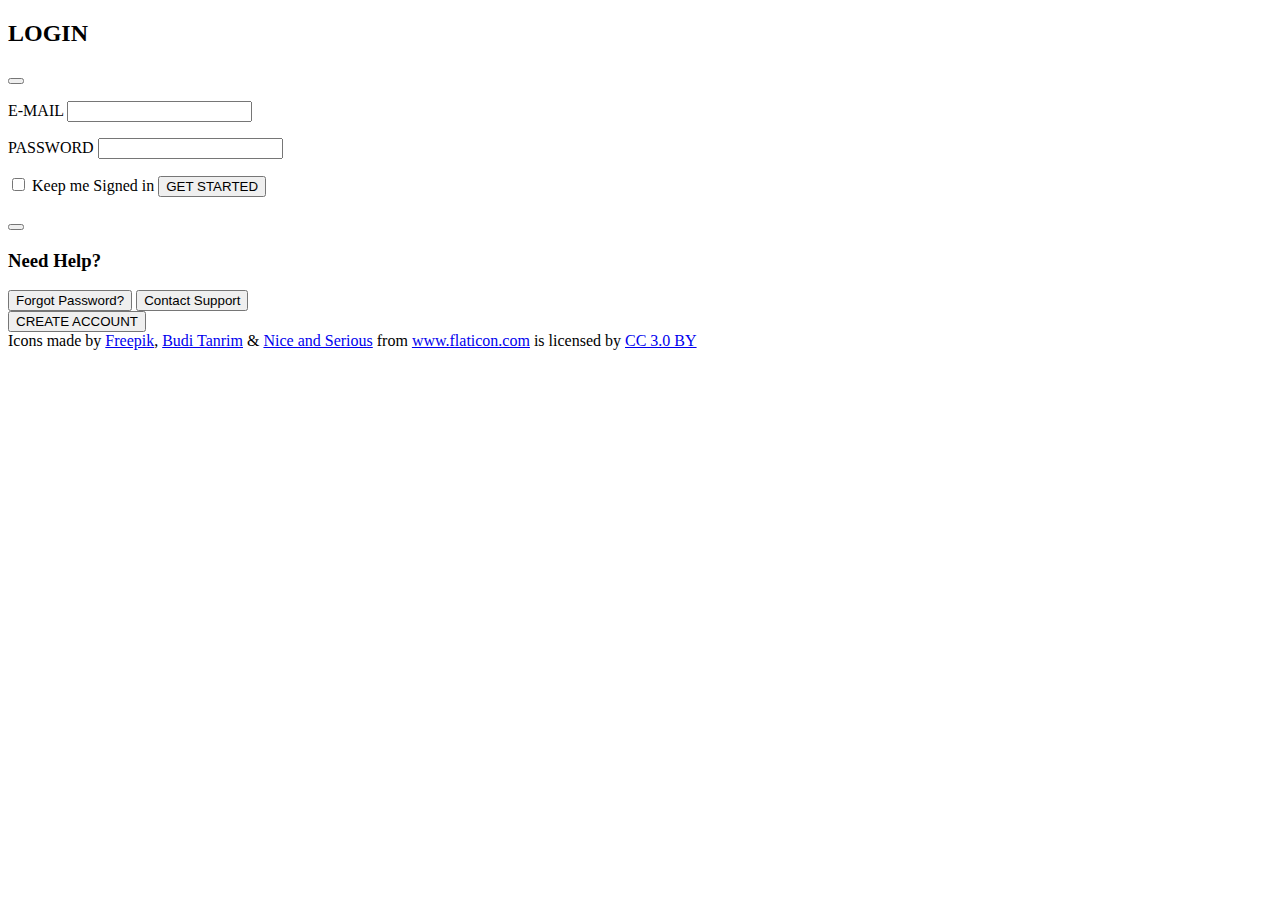
==== projetofinal/Index.html @ 153e7468 "commit inicial" ====
<!DOCTYPE html>
<html>
<head>
	<meta charset="utf-8">
	<meta name="viewport" content="width=device-width, initial-scale=1">
	<title></title>
	<link rel="stylesheet" type="text/css" href="C:\Users\CRC\Documents\thallysonCurso\projetofinal\teste.css">		
</head>
<body>
<script src="C:\Users\CRC\Documents\thallysonCurso\projetofinal\testeJS.js"></script>

<div class='box'>
  <div class='box-form'>
    <div class='box-login-tab'></div>
    <div class='box-login-title'>
      <div class='i i-login'></div><h2>LOGIN</h2>
    </div>
    <div class='box-login'>
      <div class='fieldset-body' id='login_form'>
        <button onclick="openLoginInfo();" class='b b-form i i-more' title='Mais Informações'></button>
        	<p class='field'>
          <label for='user'>E-MAIL</label>
          <input type='text' id='user' name='user' title='Username' />
          <span id='valida' class='i i-warning'></span>
        </p>
      	  <p class='field'>
          <label for='pass'>PASSWORD</label>
          <input type='password' id='pass' name='pass' title='Password' />
          <span id='valida' class='i i-close'></span>
        </p>

          <label class='checkbox'>
            <input type='checkbox' value='TRUE' title='Keep me Signed in' /> Keep me Signed in
          </label>

        	<input type='submit' id='do_login' value='GET STARTED' title='Get Started' />
      </div>
    </div>
  </div>
  <div class='box-info'>
	   <p><button onclick="closeLoginInfo();" class='b b-info i i-left' title='Back to Sign In'></button><h3>Need Help?</h3>
    </p>
		 <div class='line-wh'></div>
    <button onclick="" class='b-support' title='Forgot Password?'> Forgot Password?</button>
    <button onclick="" class='b-support' title='Contact Support'> Contact Support</button>
    					<div class='line-wh'></div>
    <button onclick="" class='b-cta' title='Sign up now!'> CREATE ACCOUNT</button>
  				</div>
</div>


 <div class='icon-credits'>Icons made by <a href="http://www.freepik.com" title="Freepik">Freepik</a>, <a href="http://www.flaticon.com/authors/budi-tanrim" title="Budi Tanrim">Budi Tanrim</a> & <a href="http://www.flaticon.com/authors/nice-and-serious" title="Nice and Serious">Nice and Serious</a> from <a href="http://www.flaticon.com" title="Flaticon">www.flaticon.com</a> is licensed by <a href="http://creativecommons.org/licenses/by/3.0/" title="Creative Commons BY 3.0" target="_blank">CC 3.0 BY</a></div>

</body>

</html>
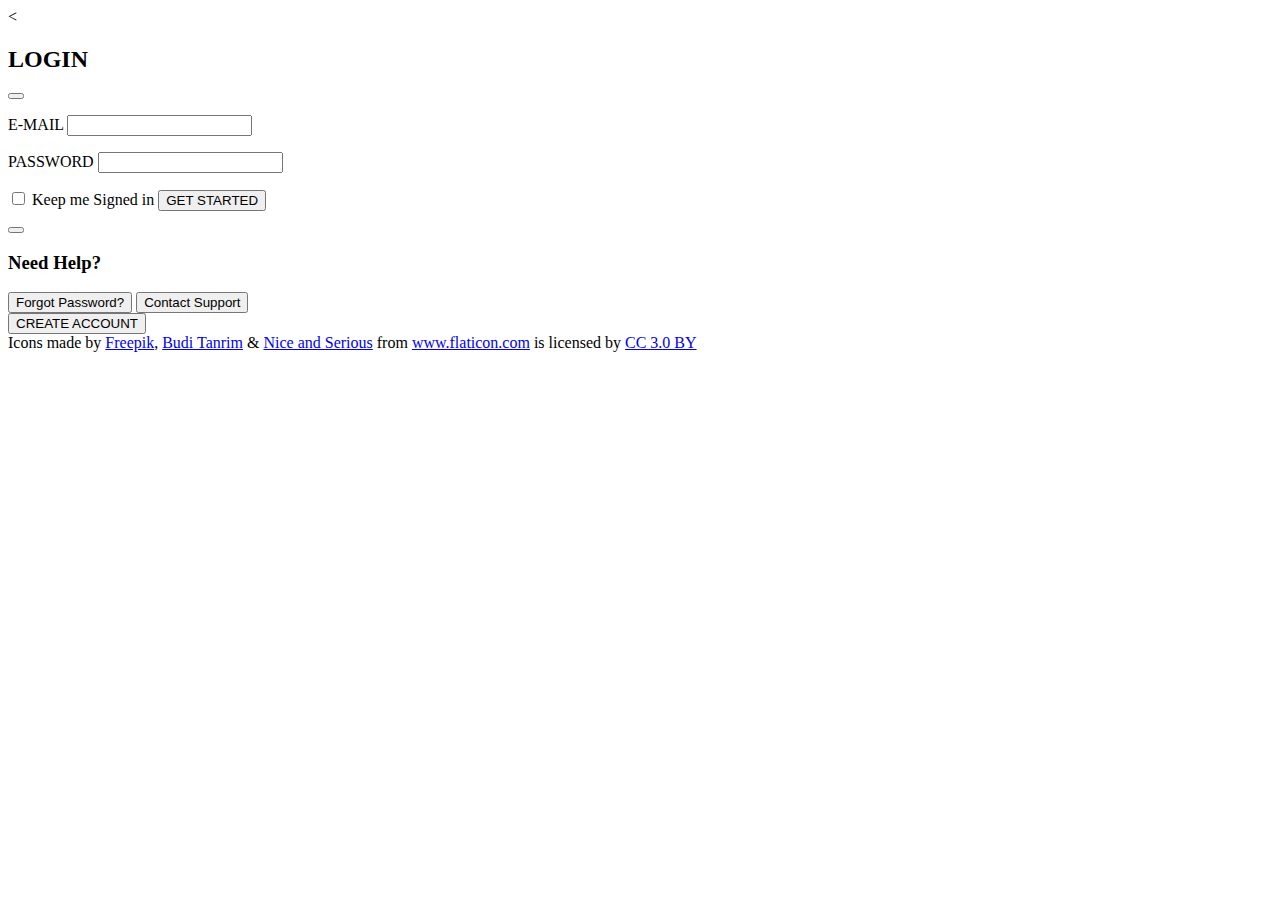
==== commit 3e817c25: "Update and rename historicoDeCompra.html to Index.html" ====
--- a/projetofinal/Index.html
+++ b/projetofinal/Index.html
@@ -1,6 +1,5 @@
 
-
-<!DOCTYPE html>
+<<!DOCTYPE html>
 <html>
 <head>
 	<meta charset="utf-8">
@@ -55,4 +54,4 @@
 
 </body>
 
-</html>+</html>
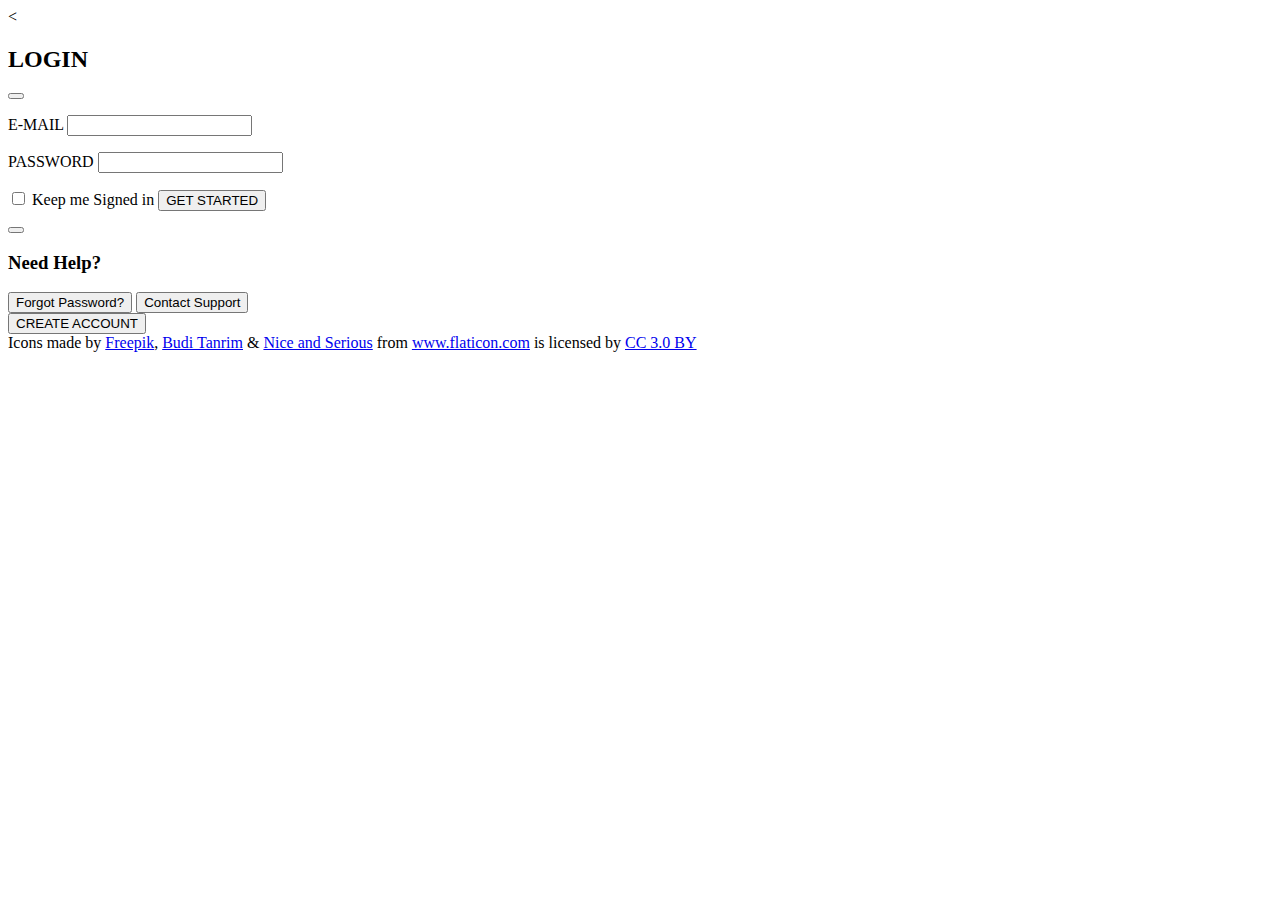
==== commit 55411923: "Update Index.html" ====
--- a/projetofinal/Index.html
+++ b/projetofinal/Index.html
@@ -8,7 +8,7 @@
 	<link rel="stylesheet" type="text/css" href="C:\Users\CRC\Documents\thallysonCurso\projetofinal\teste.css">		
 </head>
 <body>
-<script src="C:\Users\CRC\Documents\thallysonCurso\projetofinal\testeJS.js"></script>
+
 
 <div class='box'>
   <div class='box-form'>
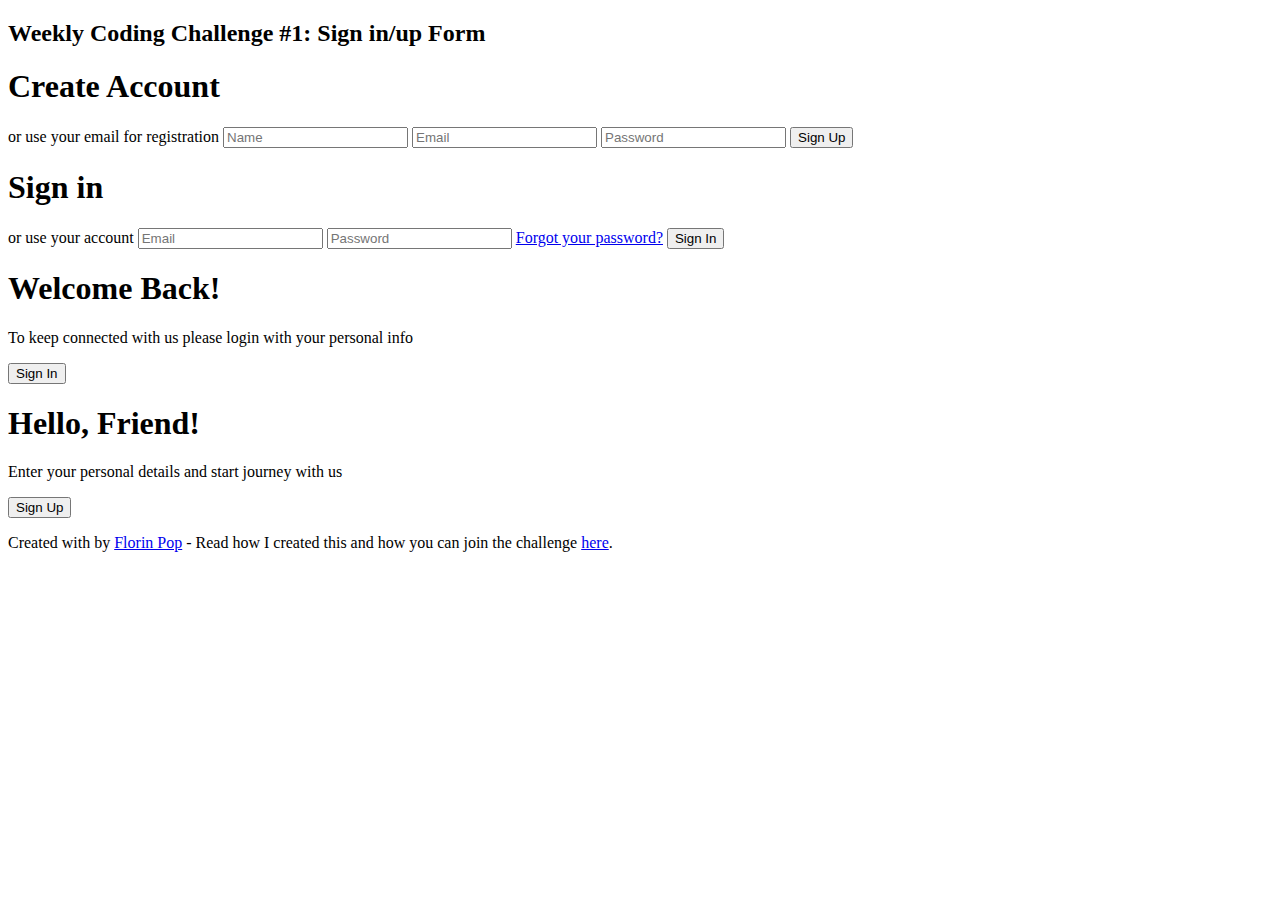
==== commit 4e7d6cbc: "Update Index.html" ====
--- a/projetofinal/Index.html
+++ b/projetofinal/Index.html
@@ -1,57 +1,74 @@
+<!DOCTYPE html>
+<html lang="en">
+<head>
+    <meta charset="UTF-8">
+    <meta name="viewport" content="width=device-width, initial-scale=1.0">
+    <title>T</title>
+    <link rel="stylesheet" href="teste.css">
 
-<<!DOCTYPE html>
-<html>
-<head>
-	<meta charset="utf-8">
-	<meta name="viewport" content="width=device-width, initial-scale=1">
-	<title></title>
-	<link rel="stylesheet" type="text/css" href="C:\Users\CRC\Documents\thallysonCurso\projetofinal\teste.css">		
 </head>
 <body>
+    
+
+<h2>Weekly Coding Challenge #1: Sign in/up Form</h2>
+<div class="container" id="container">
+	<div class="form-container sign-up-container">
+		<form action="#">
+			<h1>Create Account</h1>
+			<div class="social-container">
+				<a href="#" class="social"><i class="fab fa-facebook-f"></i></a>
+				<a href="#" class="social"><i class="fab fa-google-plus-g"></i></a>
+				<a href="#" class="social"><i class="fab fa-linkedin-in"></i></a>
+			</div>
+			<span>or use your email for registration</span>
+			<input type="text" placeholder="Name" />
+			<input type="email" placeholder="Email" />
+			<input type="password" placeholder="Password" />
+			<button>Sign Up</button>
+		</form>
+	</div>
+	<div class="form-container sign-in-container">
+		<form action="#">
+			<h1>Sign in</h1>
+			<div class="social-container">
+				<a href="#" class="social"><i class="fab fa-facebook-f"></i></a>
+				<a href="#" class="social"><i class="fab fa-google-plus-g"></i></a>
+				<a href="#" class="social"><i class="fab fa-linkedin-in"></i></a>
+			</div>
+			<span>or use your account</span>
+			<input type="email" placeholder="Email" />
+			<input type="password" placeholder="Password" />
+			<a href="#">Forgot your password?</a>
+			<button>Sign In</button>
+		</form>
+	</div>
+	<div class="overlay-container">
+		<div class="overlay">
+			<div class="overlay-panel overlay-left">
+				<h1>Welcome Back!</h1>
+				<p>To keep connected with us please login with your personal info</p>
+				<button class="ghost" id="signIn">Sign In</button>
+			</div>
+			<div class="overlay-panel overlay-right">
+				<h1>Hello, Friend!</h1>
+				<p>Enter your personal details and start journey with us</p>
+				<button class="ghost" id="signUp">Sign Up</button>
+			</div>
+		</div>
+	</div>
+</div>
+
+<footer>
+	<p>
+		Created with <i class="fa fa-heart"></i> by
+		<a target="_blank" href="https://florin-pop.com">Florin Pop</a>
+		- Read how I created this and how you can join the challenge
+		<a target="_blank" href="https://www.florin-pop.com/blog/2019/03/double-slider-sign-in-up-form/">here</a>.
+	</p>
+</footer>
 
 
-<div class='box'>
-  <div class='box-form'>
-    <div class='box-login-tab'></div>
-    <div class='box-login-title'>
-      <div class='i i-login'></div><h2>LOGIN</h2>
-    </div>
-    <div class='box-login'>
-      <div class='fieldset-body' id='login_form'>
-        <button onclick="openLoginInfo();" class='b b-form i i-more' title='Mais Informações'></button>
-        	<p class='field'>
-          <label for='user'>E-MAIL</label>
-          <input type='text' id='user' name='user' title='Username' />
-          <span id='valida' class='i i-warning'></span>
-        </p>
-      	  <p class='field'>
-          <label for='pass'>PASSWORD</label>
-          <input type='password' id='pass' name='pass' title='Password' />
-          <span id='valida' class='i i-close'></span>
-        </p>
+</body>
+</html>
 
-          <label class='checkbox'>
-            <input type='checkbox' value='TRUE' title='Keep me Signed in' /> Keep me Signed in
-          </label>
-
-        	<input type='submit' id='do_login' value='GET STARTED' title='Get Started' />
-      </div>
-    </div>
-  </div>
-  <div class='box-info'>
-	   <p><button onclick="closeLoginInfo();" class='b b-info i i-left' title='Back to Sign In'></button><h3>Need Help?</h3>
-    </p>
-		 <div class='line-wh'></div>
-    <button onclick="" class='b-support' title='Forgot Password?'> Forgot Password?</button>
-    <button onclick="" class='b-support' title='Contact Support'> Contact Support</button>
-    					<div class='line-wh'></div>
-    <button onclick="" class='b-cta' title='Sign up now!'> CREATE ACCOUNT</button>
-  				</div>
-</div>
-
-
- <div class='icon-credits'>Icons made by <a href="http://www.freepik.com" title="Freepik">Freepik</a>, <a href="http://www.flaticon.com/authors/budi-tanrim" title="Budi Tanrim">Budi Tanrim</a> & <a href="http://www.flaticon.com/authors/nice-and-serious" title="Nice and Serious">Nice and Serious</a> from <a href="http://www.flaticon.com" title="Flaticon">www.flaticon.com</a> is licensed by <a href="http://creativecommons.org/licenses/by/3.0/" title="Creative Commons BY 3.0" target="_blank">CC 3.0 BY</a></div>
-
-</body>
-
-</html>
+<script src="teste.js"></script>
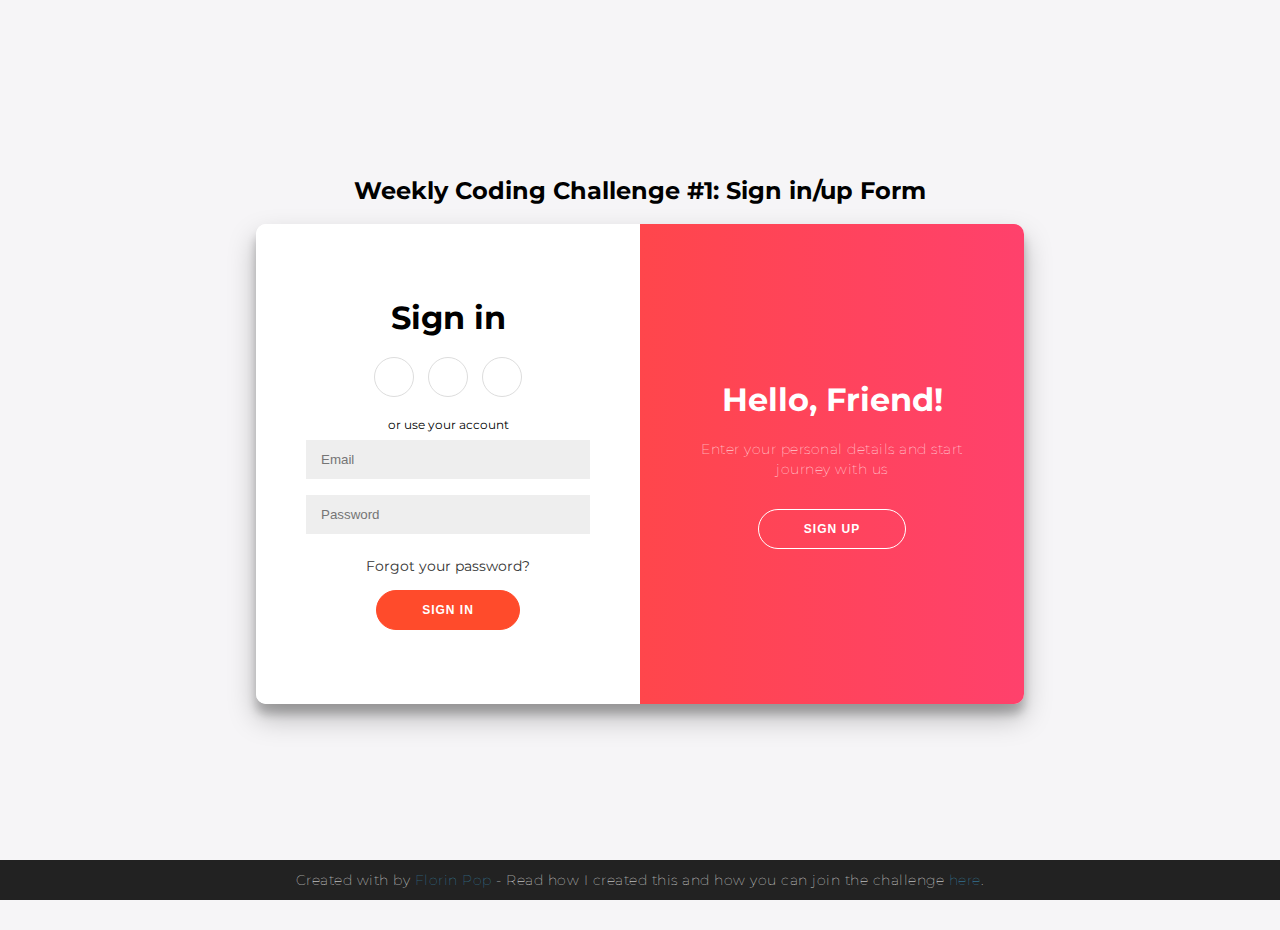
==== commit 2f03d4e8: "commit" ====
--- a/projetofinal/Index.html
+++ b/projetofinal/Index.html
@@ -4,7 +4,7 @@
     <meta charset="UTF-8">
     <meta name="viewport" content="width=device-width, initial-scale=1.0">
     <title>T</title>
-    <link rel="stylesheet" href="teste.css">
+    <link rel="stylesheet" href="/projetofinal/CSS/login.css">
 
 </head>
 <body>
@@ -71,4 +71,4 @@
 </body>
 </html>
 
-<script src="teste.js"></script>
+<script src="/workspaces/ProjetoFinalTKL/projetofinal/JavaScript/login.js"></script>
--- a/projetofinal/CSS/login.css
+++ b/projetofinal/CSS/login.css
@@ -0,0 +1,252 @@
+
+@import url('https://fonts.googleapis.com/css?family=Montserrat:400,800');
+
+* {
+	box-sizing: border-box;
+}
+
+body {
+	background: #f6f5f7;
+	display: flex;
+	justify-content: center;
+	align-items: center;
+	flex-direction: column;
+	font-family: 'Montserrat', sans-serif;
+	height: 100vh;
+	margin: -20px 0 50px;
+}
+
+h1 {
+	font-weight: bold;
+	margin: 0;
+}
+
+h2 {
+	text-align: center;
+}
+
+p {
+	font-size: 14px;
+	font-weight: 100;
+	line-height: 20px;
+	letter-spacing: 0.5px;
+	margin: 20px 0 30px;
+}
+
+span {
+	font-size: 12px;
+}
+
+a {
+	color: #333;
+	font-size: 14px;
+	text-decoration: none;
+	margin: 15px 0;
+}
+
+button {
+	border-radius: 20px;
+	border: 1px solid #FF4B2B;
+	background-color: #FF4B2B;
+	color: #FFFFFF;
+	font-size: 12px;
+	font-weight: bold;
+	padding: 12px 45px;
+	letter-spacing: 1px;
+	text-transform: uppercase;
+	transition: transform 80ms ease-in;
+}
+
+button:active {
+	transform: scale(0.95);
+}
+
+button:focus {
+	outline: none;
+}
+
+button.ghost {
+	background-color: transparent;
+	border-color: #FFFFFF;
+}
+
+form {
+	background-color: #FFFFFF;
+	display: flex;
+	align-items: center;
+	justify-content: center;
+	flex-direction: column;
+	padding: 0 50px;
+	height: 100%;
+	text-align: center;
+}
+
+input {
+	background-color: #eee;
+	border: none;
+	padding: 12px 15px;
+	margin: 8px 0;
+	width: 100%;
+}
+
+.container {
+	background-color: #fff;
+	border-radius: 10px;
+  	box-shadow: 0 14px 28px rgba(0,0,0,0.25), 
+			0 10px 10px rgba(0,0,0,0.22);
+	position: relative;
+	overflow: hidden;
+	width: 768px;
+	max-width: 100%;
+	min-height: 480px;
+}
+
+.form-container {
+	position: absolute;
+	top: 0;
+	height: 100%;
+	transition: all 0.6s ease-in-out;
+}
+
+.sign-in-container {
+	left: 0;
+	width: 50%;
+	z-index: 2;
+}
+
+.container.right-panel-active .sign-in-container {
+	transform: translateX(100%);
+}
+
+.sign-up-container {
+	left: 0;
+	width: 50%;
+	opacity: 0;
+	z-index: 1;
+}
+
+.container.right-panel-active .sign-up-container {
+	transform: translateX(100%);
+	opacity: 1;
+	z-index: 5;
+	animation: show 0.6s;
+}
+
+@keyframes show {
+	0%, 49.99% {
+		opacity: 0;
+		z-index: 1;
+	}
+	
+	50%, 100% {
+		opacity: 1;
+		z-index: 5;
+	}
+}
+
+.overlay-container {
+	position: absolute;
+	top: 0;
+	left: 50%;
+	width: 50%;
+	height: 100%;
+	overflow: hidden;
+	transition: transform 0.6s ease-in-out;
+	z-index: 100;
+}
+
+.container.right-panel-active .overlay-container{
+	transform: translateX(-100%);
+}
+
+.overlay {
+	background: #FF416C;
+	background: -webkit-linear-gradient(to right, #FF4B2B, #FF416C);
+	background: linear-gradient(to right, #FF4B2B, #FF416C);
+	background-repeat: no-repeat;
+	background-size: cover;
+	background-position: 0 0;
+	color: #FFFFFF;
+	position: relative;
+	left: -100%;
+	height: 100%;
+	width: 200%;
+  	transform: translateX(0);
+	transition: transform 0.6s ease-in-out;
+}
+
+.container.right-panel-active .overlay {
+  	transform: translateX(50%);
+}
+
+.overlay-panel {
+	position: absolute;
+	display: flex;
+	align-items: center;
+	justify-content: center;
+	flex-direction: column;
+	padding: 0 40px;
+	text-align: center;
+	top: 0;
+	height: 100%;
+	width: 50%;
+	transform: translateX(0);
+	transition: transform 0.6s ease-in-out;
+}
+
+.overlay-left {
+	transform: translateX(-20%);
+}
+
+.container.right-panel-active .overlay-left {
+	transform: translateX(0);
+}
+
+.overlay-right {
+	right: 0;
+	transform: translateX(0);
+}
+
+.container.right-panel-active .overlay-right {
+	transform: translateX(20%);
+}
+
+.social-container {
+	margin: 20px 0;
+}
+
+.social-container a {
+	border: 1px solid #DDDDDD;
+	border-radius: 50%;
+	display: inline-flex;
+	justify-content: center;
+	align-items: center;
+	margin: 0 5px;
+	height: 40px;
+	width: 40px;
+}
+
+footer {
+    background-color: #222;
+    color: #fff;
+    font-size: 14px;
+    bottom: 0;
+    position: fixed;
+    left: 0;
+    right: 0;
+    text-align: center;
+    z-index: 999;
+}
+
+footer p {
+    margin: 10px 0;
+}
+
+footer i {
+    color: red;
+}
+
+footer a {
+    color: #3c97bf;
+    text-decoration: none;
+}